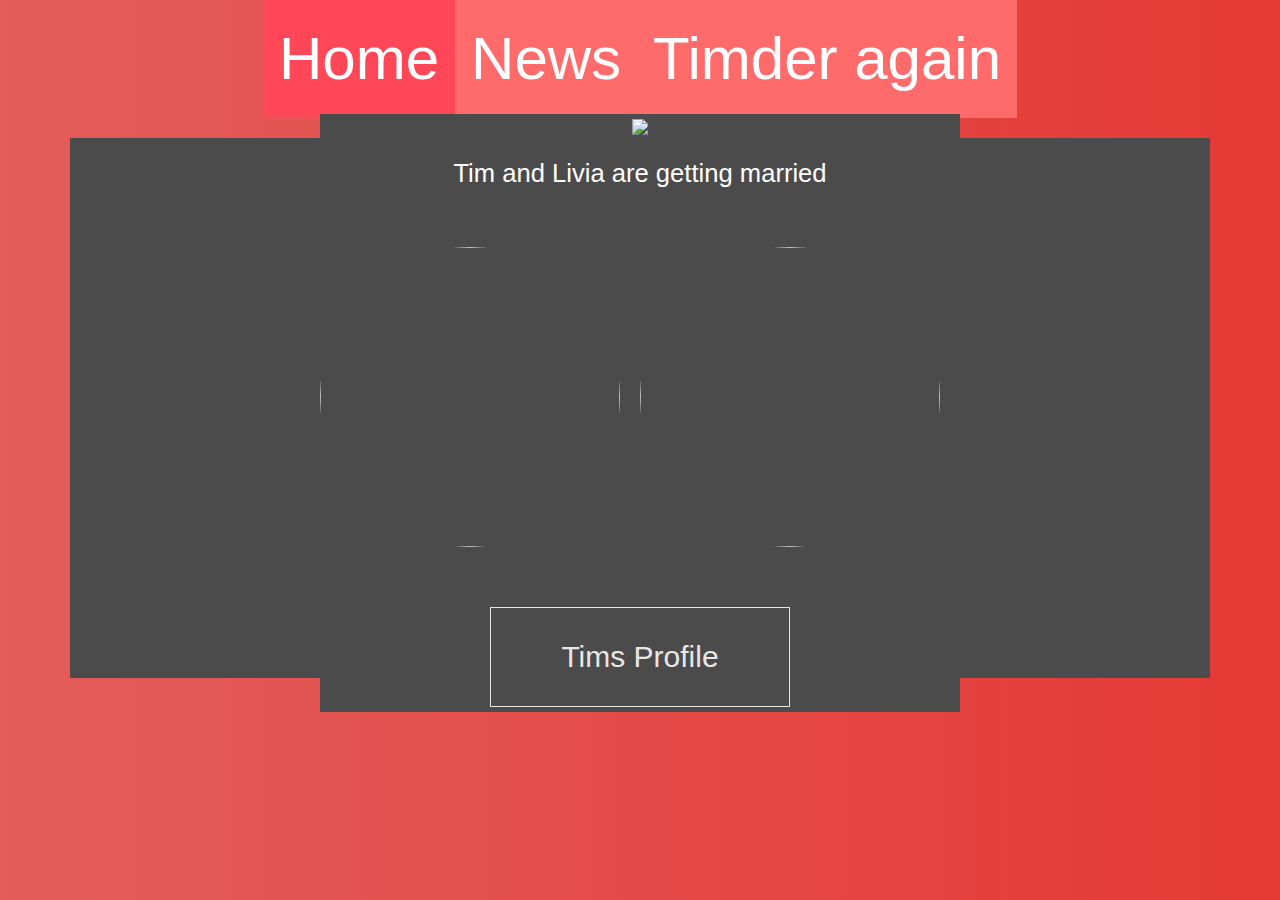
==== index.html @ 1ce624a1 "nev version" ====
<!DOCTYPE html>
<html lang="en" >
<head>
  <meta charset="UTF-8">
  <title>CodePen - Daily UI - #04 - Tinder</title>
  <link rel='stylesheet' href='https://cdnjs.cloudflare.com/ajax/libs/twitter-bootstrap/4.0.0/css/bootstrap.css'><link rel="stylesheet" href="./style.css">

</head>



<header class="main_h">

  <body>
    <!-- partial:index.partial.html -->
    <!-- Add the code for the top navigation bar here -->
    <div class="topnavin">
      <a class="active" href="https://jojowanuby.github.io/timder.github.io/">Home</a>
      <a href="https://www.google.com/search?tbm=nws&q=tim+holleman">News</a>
      <a href="https://jojowanuby.github.io/timder.github.io/cards.html">Timder again</a>
    </div>
  
    <!-- Rest of your HTML code -->
  
  </body>

</header>


<body>




<!-- partial:index.partial.html -->
<div id="tinder-cards" class="container">


    <!-- ///////// ITS A MATCH////////////-->
    <div id="its-match-card" class="row">
      <!--275x420-->

      <!--.row-->

      <div class="col" id="inner-its-match-content">
        <img src="https://github.com/Min11Benja/SpeedCode-Dayli-UI-Challange/blob/master/tinder-img/its-match-text.png?raw=true" style="width: max-width; height: 100px; object-fit: cover; object-position: center;">
        <!--275x380-->

        <h2>Tim and Livia are getting married</h2>

        <div id="its-match-img" class="row" style="padding-top: 50px;">
          <!--275x95-->
          <a href="https://placeholder.com"><img src="https://storageate.blob.core.windows.net/timder/L.jpg"style="width: 300px; height: 300px; object-fit: cover; object-position: center;"></a>
          <a href="https://placeholder.com"><img src="https://storageate.blob.core.windows.net/timder/T.jpg"style="width: 300px; height: 300px; object-fit: cover; object-position: center;"></a>
        </div>

        <div class="col">
          <!--275x140-->

          <div class="col boton-section" style="padding-top: 50px;">
              <!--.row-->
            <div class="row">
              <button onclick="window.location.href='C:/Code/timder.github.io/cards.html'" type="button" value="Contact-Us" class="button2" style="margin-left: auto; margin-right: auto; min-width: 300px; min-height: 100px;  width: fit-content;   font-size: 30px; border-color: #e7e7e7; color: #e7e7e7;">Tims Profile</button>
            </div>
            <!--.row-->

          </div>
          <!--.col-->

        </div>
        <!--.row-->
      </div>
      <!--.row-->
    </div>
    <!--.col-->


  <!--.row-->
</div>
<!--.container-->
<!-- partial -->
  
</body>
</html>
---- style.css ----
*, *:before, *:after {
  box-sizing: border-box;
  padding: 0;
  margin: 0;
}
/*
body {
  background: #CCFBFE;
  overflow: hidden;
  font-family: sans-serif;
}
*/
.tinder {
  width: 100vw;
  height: 90vh;
  overflow: hidden;
  display: flex;
  flex-direction: column;
  position: relative;
  opacity: 0;
  transition: opacity 0.1s ease-in-out;
}

.loaded.tinder {
  opacity: 1;
}

.tinder--status {
  position: absolute;
  top: 50%;
  margin-top: -30px;
  z-index: 2;
  width: 100%;
  text-align: center;
  pointer-events: none;
}

.tinder--status i {
  font-size: 100px;
  opacity: 0;
  transform: scale(0.3);
  transition: all 0.2s ease-in-out;
  position: absolute;
  width: 100px;
  margin-left: -50px;
}

.tinder_love .fa-heart {
  opacity: 0.7;
  transform: scale(1);
}

.tinder_nope .fa-remove {
  opacity: 0.7;
  transform: scale(1);
}

.tinder--cards {
  flex-grow: 1;
  padding-top: 10px;
  text-align: center;
  display: flex;
  justify-content: center;
  align-items: flex-end;
  z-index: 1;
}

.tinder--card {
  display: inline-block;
  width: 90vw;
  max-width: 400px;
  height: 70vh;
  background: #FFFFFF;
  padding-bottom: 20px;
  border-radius: 8px;
  overflow: hidden;
  position: absolute;
  will-change: transform;
  transition: all 0.3s ease-in-out;
  cursor: -webkit-grab;
  cursor: grab;
}

.moving.tinder--card {
  transition: none;
  cursor: -webkit-grabbing;
  cursor: grabbing;
}

.tinder--card img {
  max-width: 100%;
  max-height: 80%;
  pointer-events: none;
}

.tinder--card h3 {
  margin-top: 5px;
  font-size: 20px;
  padding: 0 16px;
  pointer-events: none;
  text-align: left;

}

.tinder--card p {
  margin-top: 10px;
  font-size: 16px;
  padding: 0 16px;
  pointer-events: none;
  text-align: left;
}

.tinder--buttons {
  flex: 0 0 100px;
  text-align: center;
  padding-top: 20px;
}

.tinder--buttons button {
  border-radius: 50%;
  line-height: 60px;
  width: 60px;
  border: 0;
  background: #FFFFFF;
  display: inline-block;
  margin: 0 8px;
}

.tinder--buttons button:focus {
  outline: 0;
}

.tinder--buttons i {
  font-size: 32px;
  vertical-align: middle;
}

.fa-heart {
  color: #FFACE4;
}

.fa-remove {
  color: #CDD6DD;
}
/* Add a red background color to the top navigation */
.topnavin {
  background-color: #ff6b6b;
  overflow: hidden;
  align-items: center;
  justify-content: center;
}

/* Style the links inside the navigation bar */
.topnavin a {
  float: left;
  color: white;
  text-align: center;
  padding: 14px 16px;
  text-decoration: none;
  font-size: 60px;

}

/* Style the icons inside the links */
.topnavin a i {
  margin-right: 8px; /* Add some space between the icon and the text */
}

/* Change the color of links on hover */
.topnavin a:hover {
  background-color: #ff8787;
  color: white;
}

/* Add a color to the active/current link */
.topnavin a.active {
  background-color: #ff4757;
  color: white;
}



/* Add a red background color to the top navigation */
.topnav {
  background-color: #ff6b6b;
  overflow: hidden;
  align-items: center;
  justify-content: center;
}

/* Style the links inside the navigation bar */
.topnav a {
  float: left;
  color: white;
  text-align: center;
  padding: 14px 16px;
  text-decoration: none;
  font-size: 20px;

}

/* Style the icons inside the links */
.topnav a i {
  margin-right: 8px; /* Add some space between the icon and the text */
}

/* Change the color of links on hover */
.topnav a:hover {
  background-color: #ff8787;
  color: white;
}

/* Add a color to the active/current link */
.topnav a.active {
  background-color: #ff4757;
  color: white;
}

/* ------------------fc-------------------------------------------------------- */
.main_h {
  display: flex;
  justify-content: center;
  align-items: center;

}

.headercol2 {
  width: 33%;
}
/**/
.container{
  flex-grow: 1;
  padding-top: 10px;
  text-align: center;
  display: flex;
  justify-content: center;
  align-items: flex-end;
  z-index: 1;
}
#tinder-cards{
    margin-top: 20px;
    margin-bottom: 10px;
    width: 100vw;
    height: 60vh;
    display: flex;
    flex-direction: column;
    position: relative;
    background-color: #4b4b4b;
    justify-content: center;
    align-items: center;
}
.logo-icon img {
  height: 25px;
  width: auto;
}

#its-match-img img {
  border-radius: 50%;
  margin-right: 20px;
}
#its-match-title-text{
   position: relative;
  top: 10%;
  left: 25%;
}
.inner-its-match-content{
  position: relative;
  left: 20px;
}

body {
    font-family: Helvetica Neue, Helvetica, Arial, sans-serif;
  background: #e53935; /* fallback for old browsers */
  background: -webkit-linear-gradient(
    to right,
    #e35d5b,
    #e53935
  ); /* Chrome 10-25, Safari 5.1-6 */
  background: linear-gradient(
    to right,
    #e35d5b,
    #e53935
  ); /* W3C, IE 10+/ Edge, Firefox 16+, Chrome 26+, Opera 12+, Safari 7+ */
}
.tinder-nav{
  background-color:#ffffff;
  padding: 2px 1px 2px 1px;
}

#its-match-card {

  background-color: #4b4b4b;

 
}


#its-match-card p{
  color: #ffffff;
  font-weight: 200;
  font-size: .7em;
 
}

#its-match-card h2{
  color: #ffffff;
  font-weight: 200;
  font-size: 1.6em;
  padding-top: 20px;

}


#its-match-card a{
  color: #ffffff;
  font-weight: 200;
  font-size: 5em;
}
.boton-section{
  padding-top:20px;
}
.boton-section span{
  padding-left:5px;
  font-size:25px;
}


.box {
  border: 1px solid black;
  padding: 10px;
  display: inline-block;
}

button {
  background-color: white;
  border: 1px solid black;
  padding: 10px;
}




#its-match-card button{
  background-color: Transparent;
  border-color:#606060;
  margin: 10px 0px 5px 40px;
  width: 180px;
}

#reference-text{
   margin:10px 0px 10px 65px;
   
}
#snap-props-img{
  padding-top:10px;
  margin-left: auto;
    margin-right: auto;
    width: 98%;
}


#snap-props-card{
  background-color:#ffffff; 
  
}
#sub-text p{
  font-size: 13px;
  padding-top:4px;
}
#sub-text .sub-num span{
  font-size: 13px;
  color:#DCDCDC;
  padding-left:10px;
}
#sub-text{
  border-style: solid;
  border-width: 2px;
  border-color: #DCDCDC;
  border-radius: 5px;
  padding: 0px;
  margin:0px;
  width: 233px;
    height: 30px;
  background-color:#ffffff; 
   position: absolute;
    left: 16px;
    top: 280px;
}
#reload-boton{
   position: absolute;
    left: 21px;
    top: 330px;
}
#map-boton{
   position: absolute;
    left: 165px;
    top: 330px;
}
#reload-boton{
   position: absolute;
    left: 21px;
    top: 330px;
}
#cancel-boton{
   position: absolute;
    left: 57px;
    top: 330px;
}
#heart-boton{
   position: absolute;
    left: 111px;
    top: 330px;
}
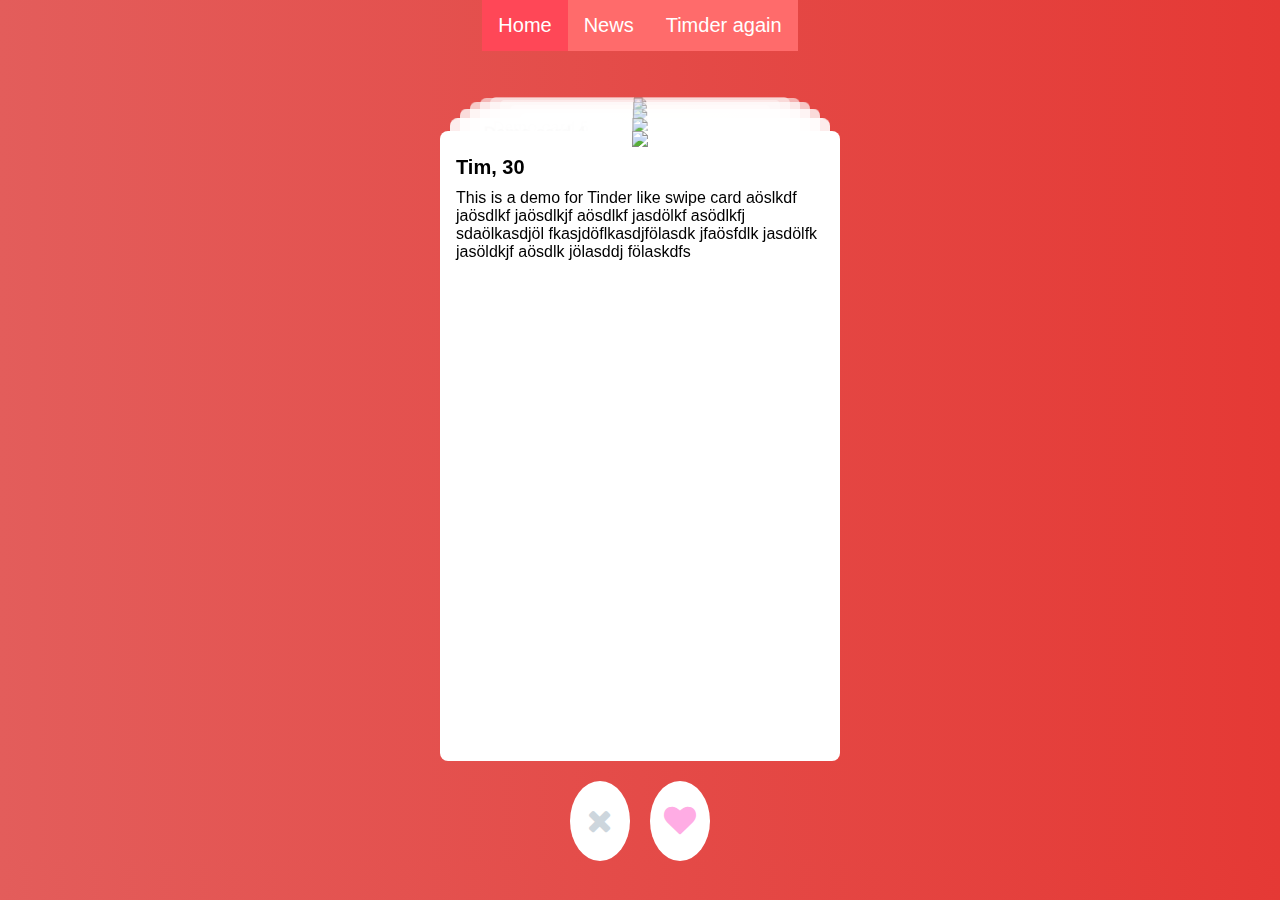
==== commit d95488aa: "update web" ====
--- a/index.html
+++ b/index.html
@@ -2,22 +2,22 @@
 <html lang="en" >
 <head>
   <meta charset="UTF-8">
-  <title>CodePen - Daily UI - #04 - Tinder</title>
-  <link rel='stylesheet' href='https://cdnjs.cloudflare.com/ajax/libs/twitter-bootstrap/4.0.0/css/bootstrap.css'><link rel="stylesheet" href="./style.css">
+  <title>CodePen - Tinder swipe cards</title>
+  <meta name="viewport" content="width=device-width, initial-scale=1"><link rel="stylesheet" href="https://cdnjs.cloudflare.com/ajax/libs/normalize/5.0.0/normalize.min.css">
+<link rel='stylesheet' href='https://maxcdn.bootstrapcdn.com/font-awesome/4.7.0/css/font-awesome.min.css'><link rel="stylesheet" href="./style.css">
 
 </head>
 
-
-
-<header class="main_h">
+<header class="main_h" >
 
   <body>
     <!-- partial:index.partial.html -->
     <!-- Add the code for the top navigation bar here -->
-    <div class="topnavin">
+    <div class="topnav">
       <a class="active" href="https://jojowanuby.github.io/timder.github.io/">Home</a>
       <a href="https://www.google.com/search?tbm=nws&q=tim+holleman">News</a>
       <a href="https://jojowanuby.github.io/timder.github.io/cards.html">Timder again</a>
+
     </div>
   
     <!-- Rest of your HTML code -->
@@ -27,58 +27,105 @@
 </header>
 
 
+
 <body>
+<!-- partial:index.partial.html -->
+<div class="tinder">
+  <div class="tinder--status">
+    <i class="fa fa-remove"></i>
+    <i class="fa fa-heart"></i>
+  </div>
 
+  <div class="tinder--cards">
+    <div class="tinder--card">
+      <img src="https://storageate.blob.core.windows.net/timder/1.jpg">
+      <h3>Tim, 30</h3>
+      <p>This is a demo for Tinder like swipe card  aöslkdf jaösdlkf jaösdlkjf aösdlkf jasdölkf asödlkfj sdaölkasdjöl fkasjdöflkasdjfölasdk jfaösfdlk jasdölfk jasöldkjf aösdlk jölasddj fölaskdfs</p>
+    </div>
+    <div class="tinder--card">
+      <img src="https://storageate.blob.core.windows.net/timder/2.jpg">
+      <h3>Demo card 2</h3>
+      <p>This is a demo for Tinder like swipe cards</p>
+    </div>
+    <div class="tinder--card">
+      <img src="https://storageate.blob.core.windows.net/timder/3.jpg">
+      <h3>Demo card 3</h3>
+      <p>This is a demo for Tinder like swipe cards</p>
+    </div>
+    <div class="tinder--card">
+      <img src="https://storageate.blob.core.windows.net/timder/4.jpg">
+      <h3>Demo card 4</h3>
+      <p>This is a demo for Tinder like swipe cards</p>
+    </div>
+    <div class="tinder--card">
+      <img src="https://storageate.blob.core.windows.net/timder/5.jpg">
+      <h3>Demo card 5</h3>
+      <p>This is a demo for Tinder like swipe cards</p>
+    </div>
+    <div class="tinder--card">
+      <img src="https://storageate.blob.core.windows.net/timder/6.jpg">
+      <h3>Demo card 5</h3>
+      <p>This is a demo for Tinder like swipe cards</p>
+    </div>
+    <div class="tinder--card">
+      <img src="https://storageate.blob.core.windows.net/timder/7.jpg">
+      <h3>Demo card 5</h3>
+      <p>This is a demo for Tinder like swipe cards</p>
+    </div>
+    <div class="tinder--card">
+      <img src="https://storageate.blob.core.windows.net/timder/8.jpg">
+      <h3>Demo card 5</h3>
+      <p>This is a demo for Tinder like swipe cards</p>
+    </div>
+    <div class="tinder--card">
+      <img src="https://storageate.blob.core.windows.net/timder/9.jpg">
+      <h3>Demo card 5</h3>
+      <p>This is a demo for Tinder like swipe cards</p>
+    </div>
+    <div class="tinder--card">
+      <img src="https://storageate.blob.core.windows.net/timder/10.jpg">
+      <h3>Demo card 5</h3>
+      <p>This is a demo for Tinder like swipe cards</p>
+    </div>
+    <div class="tinder--card">
+      <img src="https://storageate.blob.core.windows.net/timder/11.jpg">
+      <h3>Demo card 5</h3>
+      <p>This is a demo for Tinder like swipe cards</p>
+    </div>
+    <div class="tinder--card">
+      <img src="https://storageate.blob.core.windows.net/timder/12.jpg">
+      <h3>Demo card 5</h3>
+      <p>This is a demo for Tinder like swipe cards</p>
+    </div>
+    <div class="tinder--card">
+      <img src="https://storageate.blob.core.windows.net/timder/13.jpg">
+      <h3>Demo card 5</h3>
+      <p>This is a demo for Tinder like swipe cards</p>
+    </div>
+    <div class="tinder--card">
+      <img src="https://storageate.blob.core.windows.net/timder/14.jpg">
+      <h3>Demo card 5</h3>
+      <p>This is a demo for Tinder like swipe cards</p>
+    </div>
+    <div class="tinder--card">
+      <img src="https://storageate.blob.core.windows.net/timder/15.jpg">
+      <h3>Demo card 5</h3>
+      <p>This is a demo for Tinder like swipe cards</p>
+    </div>
+    <div class="tinder--card">
+      <img src="https://storageate.blob.core.windows.net/timder/16.jpg">
+      <h3>Demo card 5</h3>
+      <p>This is a demo for Tinder like swipe cards</p>
+    </div>
+  </div>
 
+  <div class="tinder--buttons">
+    <button id="nope"><i class="fa fa-remove"></i></button>
+    <button id="love"><i class="fa fa-heart"></i></button>
+  </div>
+</div>
+<!-- partial -->
+  <script src='https://hammerjs.github.io/dist/hammer.min.js'></script><script  src="./script.js"></script>
 
-
-<!-- partial:index.partial.html -->
-<div id="tinder-cards" class="container">
-
-
-    <!-- ///////// ITS A MATCH////////////-->
-    <div id="its-match-card" class="row">
-      <!--275x420-->
-
-      <!--.row-->
-
-      <div class="col" id="inner-its-match-content">
-        <img src="https://github.com/Min11Benja/SpeedCode-Dayli-UI-Challange/blob/master/tinder-img/its-match-text.png?raw=true" style="width: max-width; height: 100px; object-fit: cover; object-position: center;">
-        <!--275x380-->
-
-        <h2>Tim and Livia are getting married</h2>
-
-        <div id="its-match-img" class="row" style="padding-top: 50px;">
-          <!--275x95-->
-          <a href="https://placeholder.com"><img src="https://storageate.blob.core.windows.net/timder/L.jpg"style="width: 300px; height: 300px; object-fit: cover; object-position: center;"></a>
-          <a href="https://placeholder.com"><img src="https://storageate.blob.core.windows.net/timder/T.jpg"style="width: 300px; height: 300px; object-fit: cover; object-position: center;"></a>
-        </div>
-
-        <div class="col">
-          <!--275x140-->
-
-          <div class="col boton-section" style="padding-top: 50px;">
-              <!--.row-->
-            <div class="row">
-              <button onclick="window.location.href='C:/Code/timder.github.io/cards.html'" type="button" value="Contact-Us" class="button2" style="margin-left: auto; margin-right: auto; min-width: 300px; min-height: 100px;  width: fit-content;   font-size: 30px; border-color: #e7e7e7; color: #e7e7e7;">Tims Profile</button>
-            </div>
-            <!--.row-->
-
-          </div>
-          <!--.col-->
-
-        </div>
-        <!--.row-->
-      </div>
-      <!--.row-->
-    </div>
-    <!--.col-->
-
-
-  <!--.row-->
-</div>
-<!--.container-->
-<!-- partial -->
-  
 </body>
 </html>
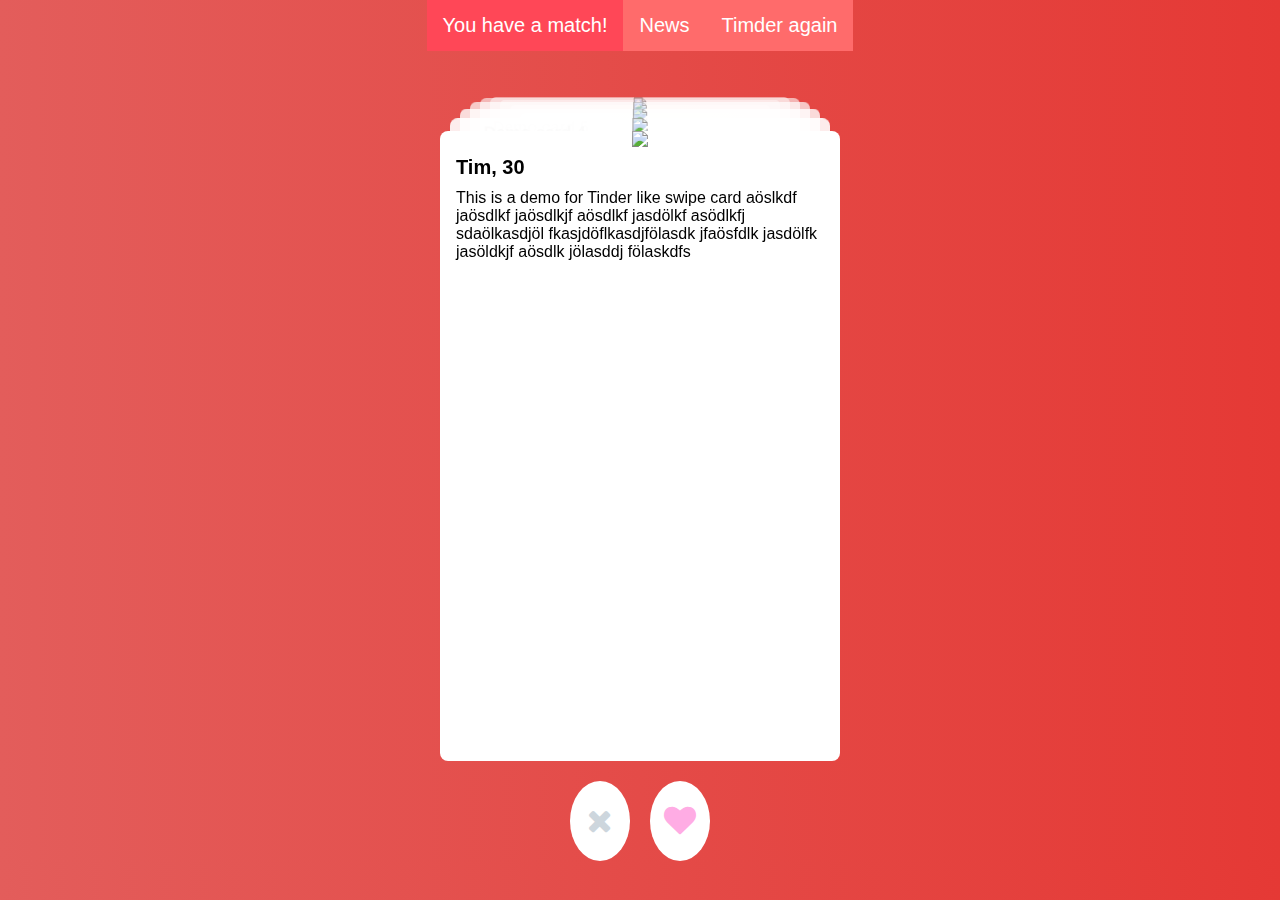
==== commit 4973b40f: "update" ====
--- a/index.html
+++ b/index.html
@@ -14,7 +14,7 @@
     <!-- partial:index.partial.html -->
     <!-- Add the code for the top navigation bar here -->
     <div class="topnav">
-      <a class="active" href="https://jojowanuby.github.io/timder.github.io/">Home</a>
+      <a class="active" href="https://jojowanuby.github.io/timder.github.io/home.html">You have a match!</a>
       <a href="https://www.google.com/search?tbm=nws&q=tim+holleman">News</a>
       <a href="https://jojowanuby.github.io/timder.github.io/cards.html">Timder again</a>
 
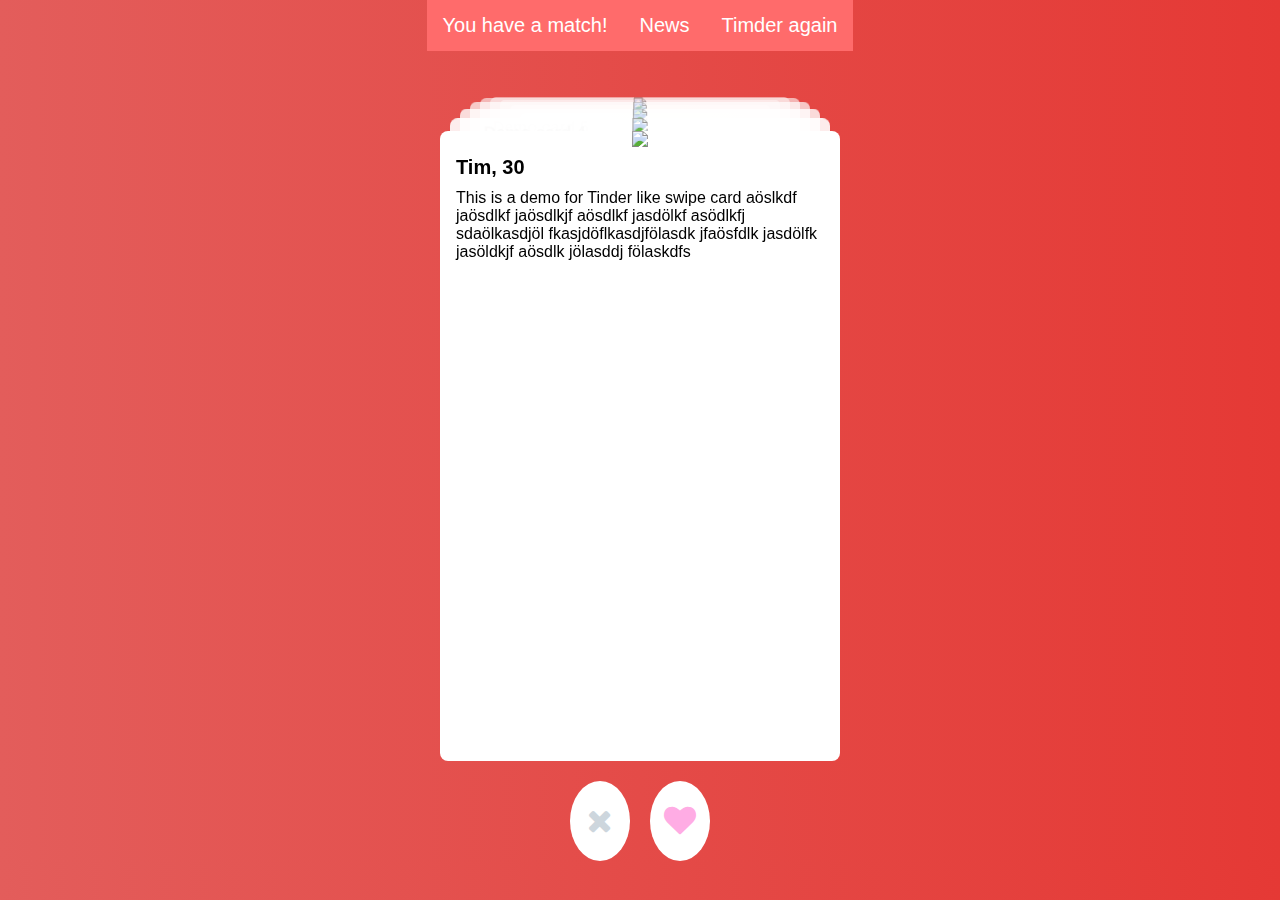
==== commit 4d3ce099: "update" ====
--- a/index.html
+++ b/index.html
@@ -14,9 +14,9 @@
     <!-- partial:index.partial.html -->
     <!-- Add the code for the top navigation bar here -->
     <div class="topnav">
-      <a class="active" href="https://jojowanuby.github.io/timder.github.io/home.html">You have a match!</a>
+      <a href="https://jojowanuby.github.io/timder.github.io/home.html">You have a match!</a>
       <a href="https://www.google.com/search?tbm=nws&q=tim+holleman">News</a>
-      <a href="https://jojowanuby.github.io/timder.github.io/cards.html">Timder again</a>
+      <a href="https://jojowanuby.github.io/timder.github.io">Timder again</a>
 
     </div>
   
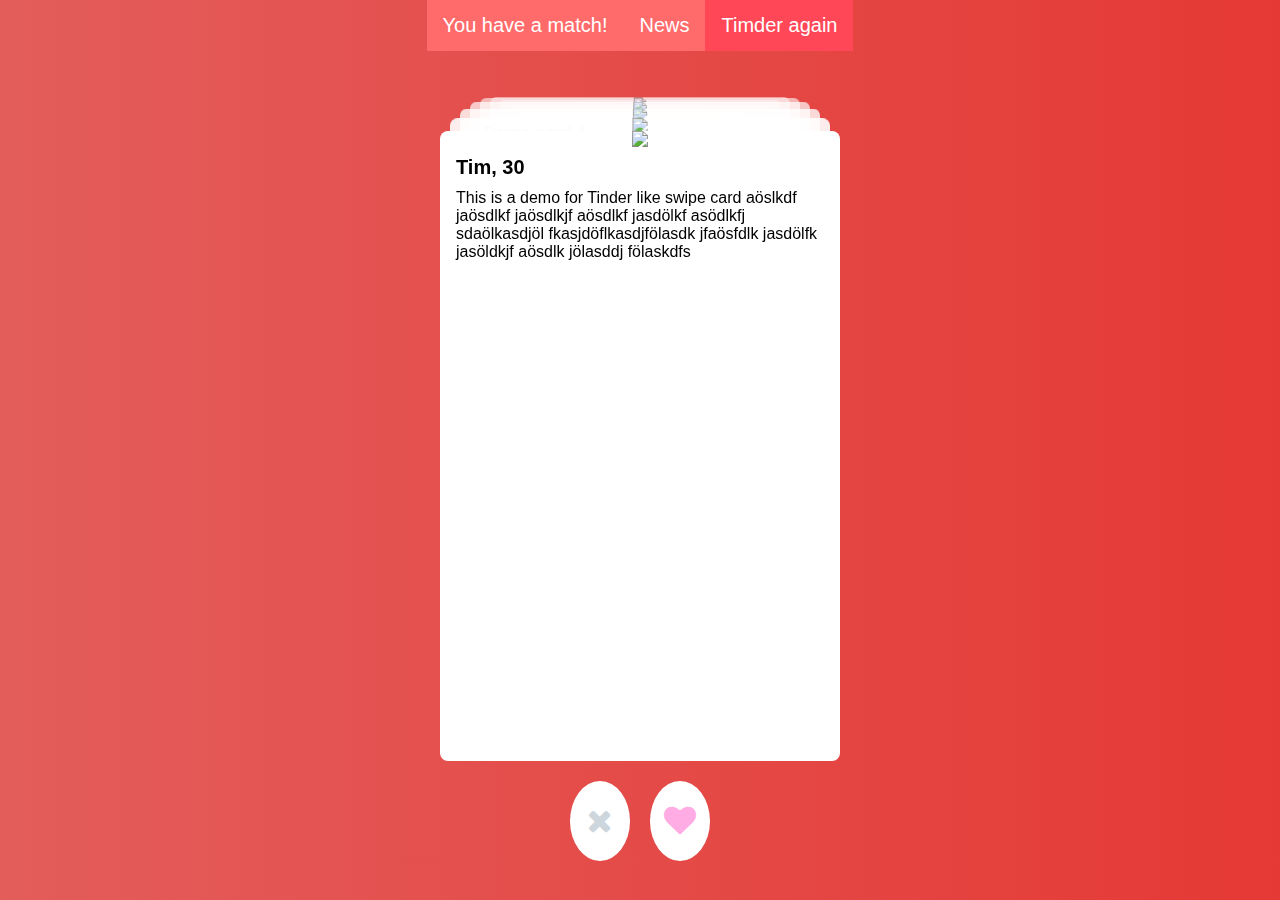
==== commit d9db1e0a: "update" ====
--- a/index.html
+++ b/index.html
@@ -16,7 +16,7 @@
     <div class="topnav">
       <a href="https://jojowanuby.github.io/timder.github.io/home.html">You have a match!</a>
       <a href="https://www.google.com/search?tbm=nws&q=tim+holleman">News</a>
-      <a href="https://jojowanuby.github.io/timder.github.io">Timder again</a>
+      <a class="active" href="https://jojowanuby.github.io/timder.github.io">Timder again</a>
 
     </div>
   
--- a/style.css
+++ b/style.css
@@ -157,7 +157,7 @@
   text-align: center;
   padding: 14px 16px;
   text-decoration: none;
-  font-size: 60px;
+  font-size: 40px;
 
 }
 
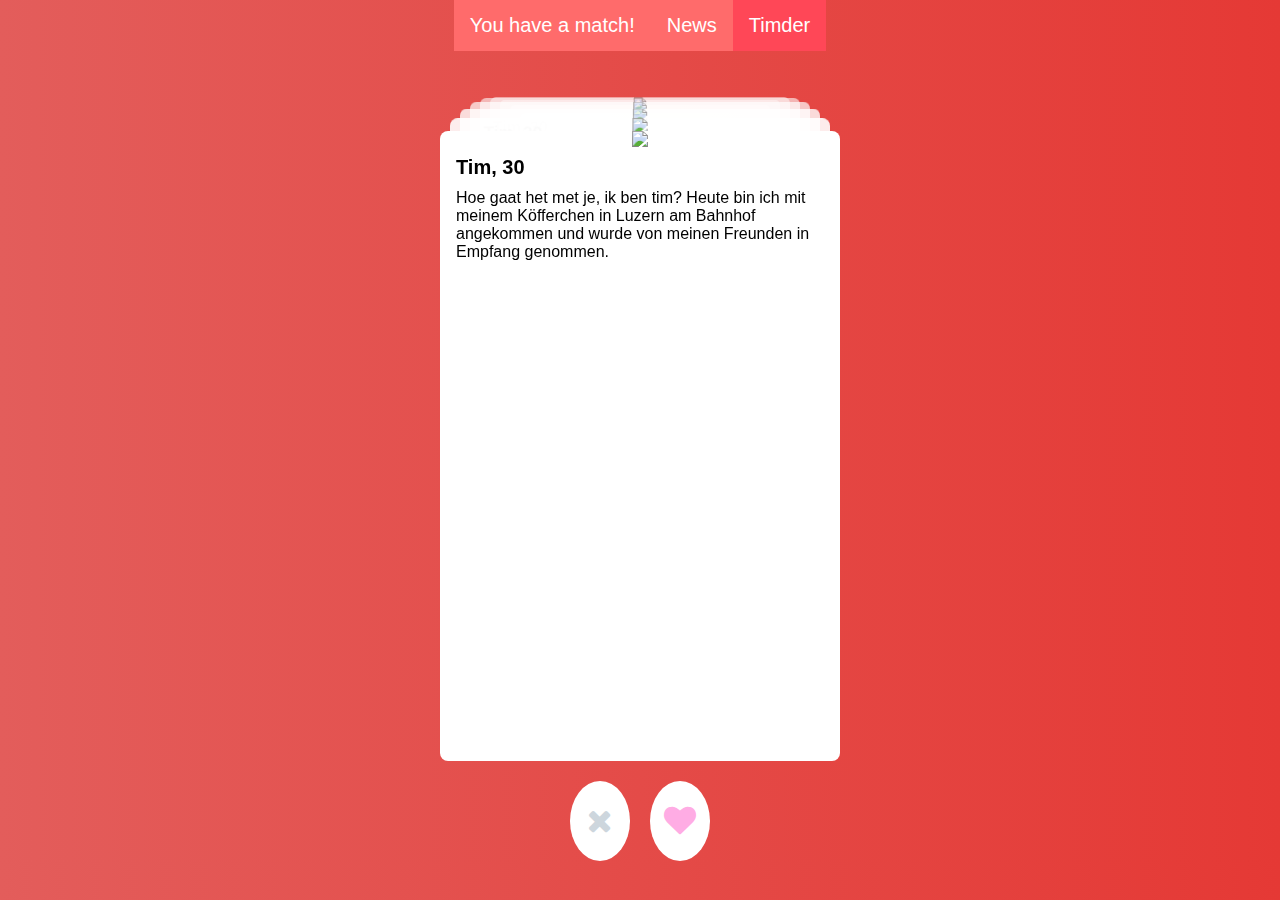
==== commit 56a89f8d: "update with content" ====
--- a/index.html
+++ b/index.html
@@ -16,7 +16,7 @@
     <div class="topnav">
       <a href="https://jojowanuby.github.io/timder.github.io/home.html">You have a match!</a>
       <a href="https://www.google.com/search?tbm=nws&q=tim+holleman">News</a>
-      <a class="active" href="https://jojowanuby.github.io/timder.github.io">Timder again</a>
+      <a class="active" href="https://jojowanuby.github.io/timder.github.io">Timder</a>
 
     </div>
   
@@ -40,82 +40,85 @@
     <div class="tinder--card">
       <img src="https://storageate.blob.core.windows.net/timder/1.jpg">
       <h3>Tim, 30</h3>
-      <p>This is a demo for Tinder like swipe card  aöslkdf jaösdlkf jaösdlkjf aösdlkf jasdölkf asödlkfj sdaölkasdjöl fkasjdöflkasdjfölasdk jfaösfdlk jasdölfk jasöldkjf aösdlk jölasddj fölaskdfs</p>
+      <p>Hoe gaat het met je, ik ben tim?
+        Heute bin ich mit meinem Köfferchen in Luzern am Bahnhof angekommen und wurde von meinen Freunden in Empfang genommen.</p>
     </div>
     <div class="tinder--card">
       <img src="https://storageate.blob.core.windows.net/timder/2.jpg">
-      <h3>Demo card 2</h3>
-      <p>This is a demo for Tinder like swipe cards</p>
+      <h3>Tim, 30</h3>
+      <p>Schnell habe ich Anschluss gefunden. Unter anderem an einer von vielen legendären Hompartys bei den Crameris.</p>
     </div>
     <div class="tinder--card">
       <img src="https://storageate.blob.core.windows.net/timder/3.jpg">
-      <h3>Demo card 3</h3>
-      <p>This is a demo for Tinder like swipe cards</p>
+      <h3>Tim, 30</h3>
+      <p>Langes Ausschlafen nach einer intensiven Nacht gehört dazu.</p>
     </div>
     <div class="tinder--card">
       <img src="https://storageate.blob.core.windows.net/timder/4.jpg">
-      <h3>Demo card 4</h3>
-      <p>This is a demo for Tinder like swipe cards</p>
+      <h3>Tim, 30</h3>
+      <p>Als zweit schööönster Mann in Luzern musste ich fast Modedesign studieren. 
+        Armbani und Dolcebanana!</p>
     </div>
     <div class="tinder--card">
       <img src="https://storageate.blob.core.windows.net/timder/5.jpg">
-      <h3>Demo card 5</h3>
-      <p>This is a demo for Tinder like swipe cards</p>
+      <h3>Tim, 30</h3>
+      <p>Ist die Hoffnung in der Modewelt verloren?</p>
     </div>
     <div class="tinder--card">
       <img src="https://storageate.blob.core.windows.net/timder/6.jpg">
-      <h3>Demo card 5</h3>
-      <p>This is a demo for Tinder like swipe cards</p>
+      <h3>Tim, 30</h3>
+      <p>Könnte Wirtschaft etwas für mich sein? Diese Herren haben mir auf jeden Fall schon ein mal ein Vorgeschmack geboten.</p>
     </div>
     <div class="tinder--card">
       <img src="https://storageate.blob.core.windows.net/timder/7.jpg">
-      <h3>Demo card 5</h3>
-      <p>This is a demo for Tinder like swipe cards</p>
+      <h3>Tim, 30</h3>
+      <p>Weg mit den Kleidern, Wirtschaftsstudium bestanden!</p>
     </div>
     <div class="tinder--card">
       <img src="https://storageate.blob.core.windows.net/timder/8.jpg">
-      <h3>Demo card 5</h3>
-      <p>This is a demo for Tinder like swipe cards</p>
+      <h3>Tim, 30</h3>
+      <p>Auch wenn wir zum ewigen Zweiten verdammt sind, Holland bleibt in meinem Herzen.</p>
     </div>
     <div class="tinder--card">
       <img src="https://storageate.blob.core.windows.net/timder/9.jpg">
-      <h3>Demo card 5</h3>
-      <p>This is a demo for Tinder like swipe cards</p>
+      <h3>Tim, 30</h3>
+      <p>Auch wenn wir zum ewigen Zweiten verdammt sind, Holland bleibt in meinem Herzen.</p>
     </div>
     <div class="tinder--card">
       <img src="https://storageate.blob.core.windows.net/timder/10.jpg">
-      <h3>Demo card 5</h3>
-      <p>This is a demo for Tinder like swipe cards</p>
+      <h3>Tim, 30</h3>
+      <p>Kleiner Vogel oder doch Livia Vogel?
+        https://www.youtube.com/watch?v=aG8p7EPxvvc&t=6s</p>
     </div>
     <div class="tinder--card">
       <img src="https://storageate.blob.core.windows.net/timder/11.jpg">
-      <h3>Demo card 5</h3>
-      <p>This is a demo for Tinder like swipe cards</p>
+      <h3>Tim, 30</h3>
+      <p>Darf ich vorstellen? Meine beiden Freunde, Kantonsspital und Friedentahl.</p>
     </div>
     <div class="tinder--card">
       <img src="https://storageate.blob.core.windows.net/timder/12.jpg">
-      <h3>Demo card 5</h3>
-      <p>This is a demo for Tinder like swipe cards</p>
+      <h3>Tim, 30</h3>
+      <p>Hey, we're Going to Ibiza!</p>
     </div>
     <div class="tinder--card">
       <img src="https://storageate.blob.core.windows.net/timder/13.jpg">
-      <h3>Demo card 5</h3>
-      <p>This is a demo for Tinder like swipe cards</p>
+      <h3>Tim, 30</h3>
+      <p>Steh-Pult, Steh-Tisch, Steh-Auf. Dinge sind da, um drauf zu stehen!</p>
     </div>
     <div class="tinder--card">
       <img src="https://storageate.blob.core.windows.net/timder/14.jpg">
-      <h3>Demo card 5</h3>
-      <p>This is a demo for Tinder like swipe cards</p>
+      <h3>Tim, 30</h3>
+      <p>Ich entdecke meine Liebe zu gutem, regionalem und gesundem Essen. Merica!!!</p>
     </div>
     <div class="tinder--card">
       <img src="https://storageate.blob.core.windows.net/timder/15.jpg">
-      <h3>Demo card 5</h3>
-      <p>This is a demo for Tinder like swipe cards</p>
+      <h3>Tim, 30</h3>
+      <p>Ich entdecke meine Liebe zu Sprudel! Prost, Gian.</p>
     </div>
     <div class="tinder--card">
       <img src="https://storageate.blob.core.windows.net/timder/16.jpg">
-      <h3>Demo card 5</h3>
-      <p>This is a demo for Tinder like swipe cards</p>
+      <h3>Tim, 30</h3>
+      <p>The circle of life!</p>
     </div>
   </div>
 
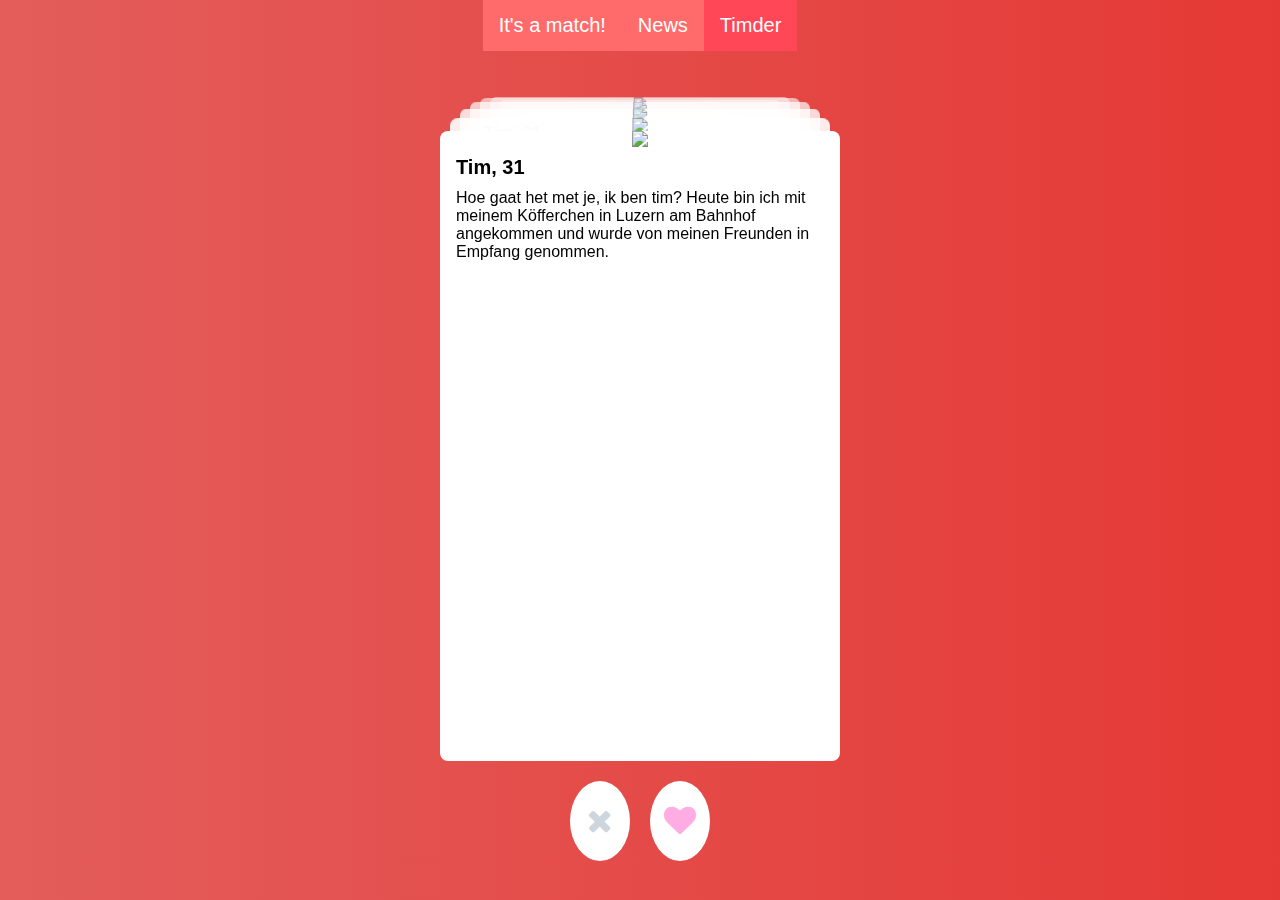
==== commit ad2df7a9: "video link" ====
--- a/index.html
+++ b/index.html
@@ -14,7 +14,7 @@
     <!-- partial:index.partial.html -->
     <!-- Add the code for the top navigation bar here -->
     <div class="topnav">
-      <a href="https://jojowanuby.github.io/timder.github.io/home.html">You have a match!</a>
+      <a href="https://jojowanuby.github.io/timder.github.io/home.html">It's a match!</a>
       <a href="https://www.google.com/search?tbm=nws&q=tim+holleman">News</a>
       <a class="active" href="https://jojowanuby.github.io/timder.github.io">Timder</a>
 
@@ -39,85 +39,86 @@
   <div class="tinder--cards">
     <div class="tinder--card">
       <img src="https://storageate.blob.core.windows.net/timder/1.jpg">
-      <h3>Tim, 30</h3>
+      <h3>Tim, 31</h3>
       <p>Hoe gaat het met je, ik ben tim?
         Heute bin ich mit meinem Köfferchen in Luzern am Bahnhof angekommen und wurde von meinen Freunden in Empfang genommen.</p>
     </div>
     <div class="tinder--card">
       <img src="https://storageate.blob.core.windows.net/timder/2.jpg">
-      <h3>Tim, 30</h3>
+      <h3>Tim, 31</h3>
       <p>Schnell habe ich Anschluss gefunden. Unter anderem an einer von vielen legendären Hompartys bei den Crameris.</p>
     </div>
     <div class="tinder--card">
       <img src="https://storageate.blob.core.windows.net/timder/3.jpg">
-      <h3>Tim, 30</h3>
+      <h3>Tim, 31</h3>
       <p>Langes Ausschlafen nach einer intensiven Nacht gehört dazu.</p>
     </div>
     <div class="tinder--card">
       <img src="https://storageate.blob.core.windows.net/timder/4.jpg">
-      <h3>Tim, 30</h3>
+      <h3>Tim, 31</h3>
       <p>Als zweit schööönster Mann in Luzern musste ich fast Modedesign studieren. 
         Armbani und Dolcebanana!</p>
     </div>
     <div class="tinder--card">
       <img src="https://storageate.blob.core.windows.net/timder/5.jpg">
-      <h3>Tim, 30</h3>
+      <h3>Tim, 31</h3>
       <p>Ist die Hoffnung in der Modewelt verloren?</p>
     </div>
     <div class="tinder--card">
       <img src="https://storageate.blob.core.windows.net/timder/6.jpg">
-      <h3>Tim, 30</h3>
+      <h3>Tim, 31</h3>
       <p>Könnte Wirtschaft etwas für mich sein? Diese Herren haben mir auf jeden Fall schon ein mal ein Vorgeschmack geboten.</p>
     </div>
     <div class="tinder--card">
       <img src="https://storageate.blob.core.windows.net/timder/7.jpg">
-      <h3>Tim, 30</h3>
+      <h3>Tim, 31</h3>
       <p>Weg mit den Kleidern, Wirtschaftsstudium bestanden!</p>
     </div>
     <div class="tinder--card">
       <img src="https://storageate.blob.core.windows.net/timder/8.jpg">
-      <h3>Tim, 30</h3>
+      <h3>Tim, 31</h3>
       <p>Auch wenn wir zum ewigen Zweiten verdammt sind, Holland bleibt in meinem Herzen.</p>
     </div>
     <div class="tinder--card">
       <img src="https://storageate.blob.core.windows.net/timder/9.jpg">
-      <h3>Tim, 30</h3>
+      <h3>Tim, 31</h3>
       <p>Auch wenn wir zum ewigen Zweiten verdammt sind, Holland bleibt in meinem Herzen.</p>
     </div>
     <div class="tinder--card">
       <img src="https://storageate.blob.core.windows.net/timder/10.jpg">
-      <h3>Tim, 30</h3>
-      <p>Kleiner Vogel oder doch Livia Vogel?
-        https://www.youtube.com/watch?v=aG8p7EPxvvc&t=6s</p>
+      <h3>Tim, 31</h3>
+      <p>Kleiner Vogel oder doch Livia Vogel?</p>
+      <a href="https://www.youtube.com/watch?v=aG8p7EPxvvc&t=6s">zum Video</a>
+
     </div>
     <div class="tinder--card">
       <img src="https://storageate.blob.core.windows.net/timder/11.jpg">
-      <h3>Tim, 30</h3>
+      <h3>Tim, 31</h3>
       <p>Darf ich vorstellen? Meine beiden Freunde, Kantonsspital und Friedentahl.</p>
     </div>
     <div class="tinder--card">
       <img src="https://storageate.blob.core.windows.net/timder/12.jpg">
-      <h3>Tim, 30</h3>
+      <h3>Tim, 31</h3>
       <p>Hey, we're Going to Ibiza!</p>
     </div>
     <div class="tinder--card">
       <img src="https://storageate.blob.core.windows.net/timder/13.jpg">
-      <h3>Tim, 30</h3>
+      <h3>Tim, 31</h3>
       <p>Steh-Pult, Steh-Tisch, Steh-Auf. Dinge sind da, um drauf zu stehen!</p>
     </div>
     <div class="tinder--card">
       <img src="https://storageate.blob.core.windows.net/timder/14.jpg">
-      <h3>Tim, 30</h3>
+      <h3>Tim, 31</h3>
       <p>Ich entdecke meine Liebe zu gutem, regionalem und gesundem Essen. Merica!!!</p>
     </div>
     <div class="tinder--card">
       <img src="https://storageate.blob.core.windows.net/timder/15.jpg">
-      <h3>Tim, 30</h3>
+      <h3>Tim, 31</h3>
       <p>Ich entdecke meine Liebe zu Sprudel! Prost, Gian.</p>
     </div>
     <div class="tinder--card">
       <img src="https://storageate.blob.core.windows.net/timder/16.jpg">
-      <h3>Tim, 30</h3>
+      <h3>Tim, 31</h3>
       <p>The circle of life!</p>
     </div>
   </div>
